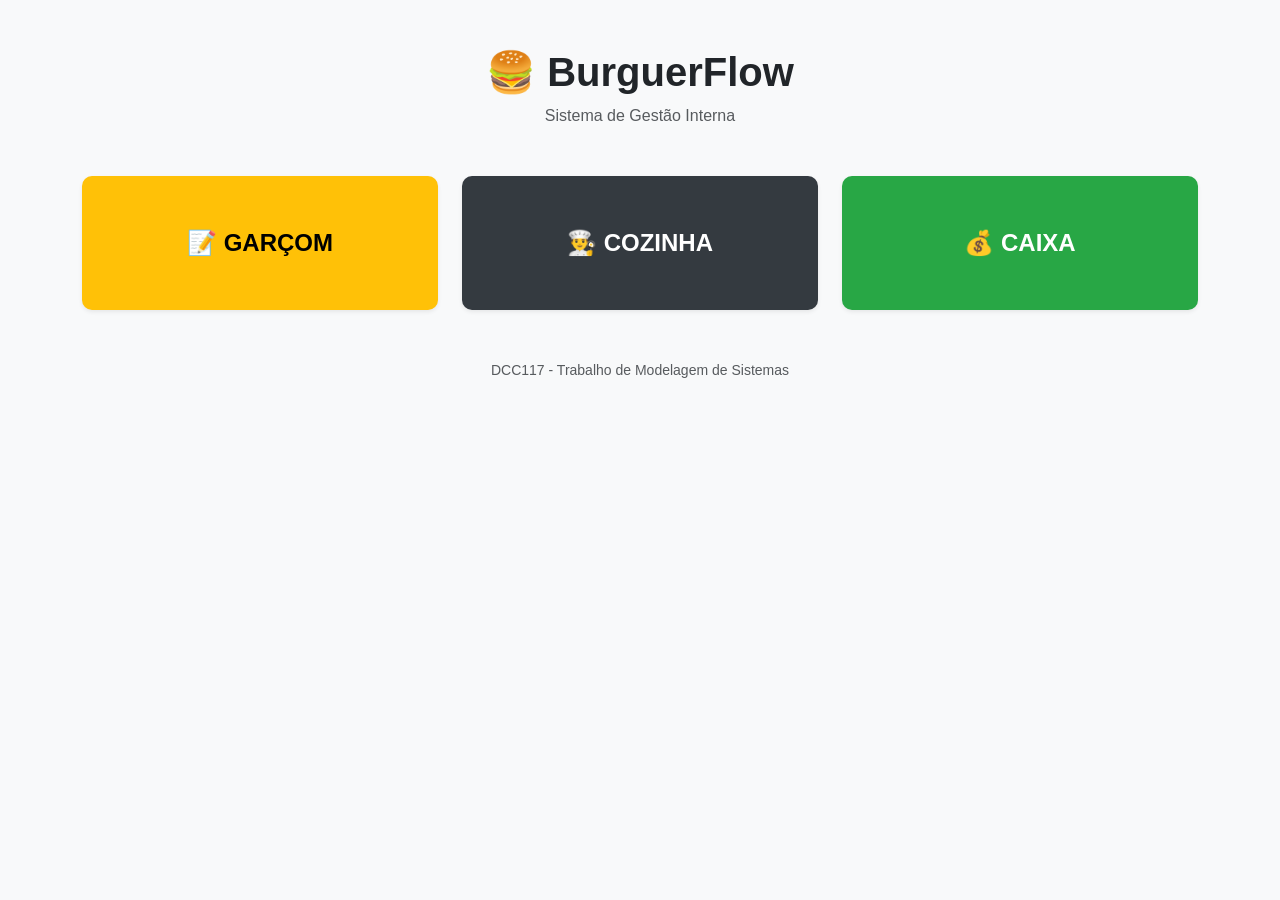
==== index.html @ ac3a64d9 "Padronizando a paleta de cores do sistema" ====
<!DOCTYPE html>
<html lang="pt-br">
<head>
    <meta charset="UTF-8">
    <meta name="viewport" content="width=device-width, initial-scale=1.0">
    <title>BurguerFlow - Início</title>
    <link href="https://cdn.jsdelivr.net/npm/bootstrap@5.3.0/dist/css/bootstrap.min.css" rel="stylesheet">
    <link rel="stylesheet" href="estilo.css">
</head>
<body>

    <div class="container text-center py-5">
        
        <h1 class="mb-2">🍔 BurguerFlow</h1>
        <p class="text-muted mb-5">Sistema de Gestão Interna</p>

        <div class="row justify-content-center g-4">
            
            <div class="col-md-4">
                <a href="garcom.html" class="btn btn-perfil btn-amarelo w-100 py-5 fs-4 shadow-sm">
                    📝 Garçom
                </a>
            </div>
            
            <div class="col-md-4">
                <a href="cozinha.html" class="btn btn-perfil btn-preto w-100 py-5 fs-4 shadow-sm">
                    👨‍🍳 Cozinha
                </a>
            </div>
            
            <div class="col-md-4">
                <a href="caixa.html" class="btn btn-perfil btn-verde w-100 py-5 fs-4 shadow-sm">
                    💰 Caixa
                </a>
            </div>

        </div>
        
        <footer class="mt-5 text-muted">
            <small>DCC117 - Trabalho de Modelagem de Sistemas</small>
        </footer>

    </div>

</body>
</html>
---- estilo.css ----
/* ============================================================
   BURGUERFLOW - TUDO PADRONIZADO
   ============================================================ */

:root {
    --amarelo-burguer: #ffc107;   /* Cor principal (Garçom) */
    --vermelho-ketchup: #d9534f;  /* Cor de alerta/ocupado */
    --verde-alface: #28a745;      /* Cor de sucesso/pagamento */
    --preto-chapa: #343a40;       /* Cor neutra/cozinha */
    --fundo-cinza: #f8f9fa;
}

body {
    background-color: var(--fundo-cinza);
    font-family: 'Segoe UI', Tahoma, sans-serif;
}

/* CARDS: Usados em todas as telas para agrupar informações */
.card-sistema {
    border: none;
    border-radius: 15px;
    box-shadow: 0 4px 15px rgba(0,0,0,0.1);
    transition: 0.3s;
}

/* BOTÕES PERFILADOS: Efeito de 'subir' ao passar o mouse (hover) */
.btn-perfil {
    border-radius: 10px;
    font-weight: bold;
    text-transform: uppercase;
    transition: transform 0.2s;
}

.btn-perfil:hover {
    transform: translateY(-3px); /* Faz o botão 'pular' levemente */
}

/* CLASSES DE CORES CUSTOMIZADAS: Facilitam o uso no HTML */
.btn-amarelo { background-color: var(--amarelo-burguer); color: #000; }
.btn-vermelho { background-color: var(--vermelho-ketchup); color: #fff; }
.btn-verde { background-color: var(--verde-alface); color: #fff; }
.btn-preto { background-color: var(--preto-chapa); color: #fff; }

/* Ajuste fino para os títulos */
h1, h2, h3 {
    font-weight: 800;
    color: #212529;
}
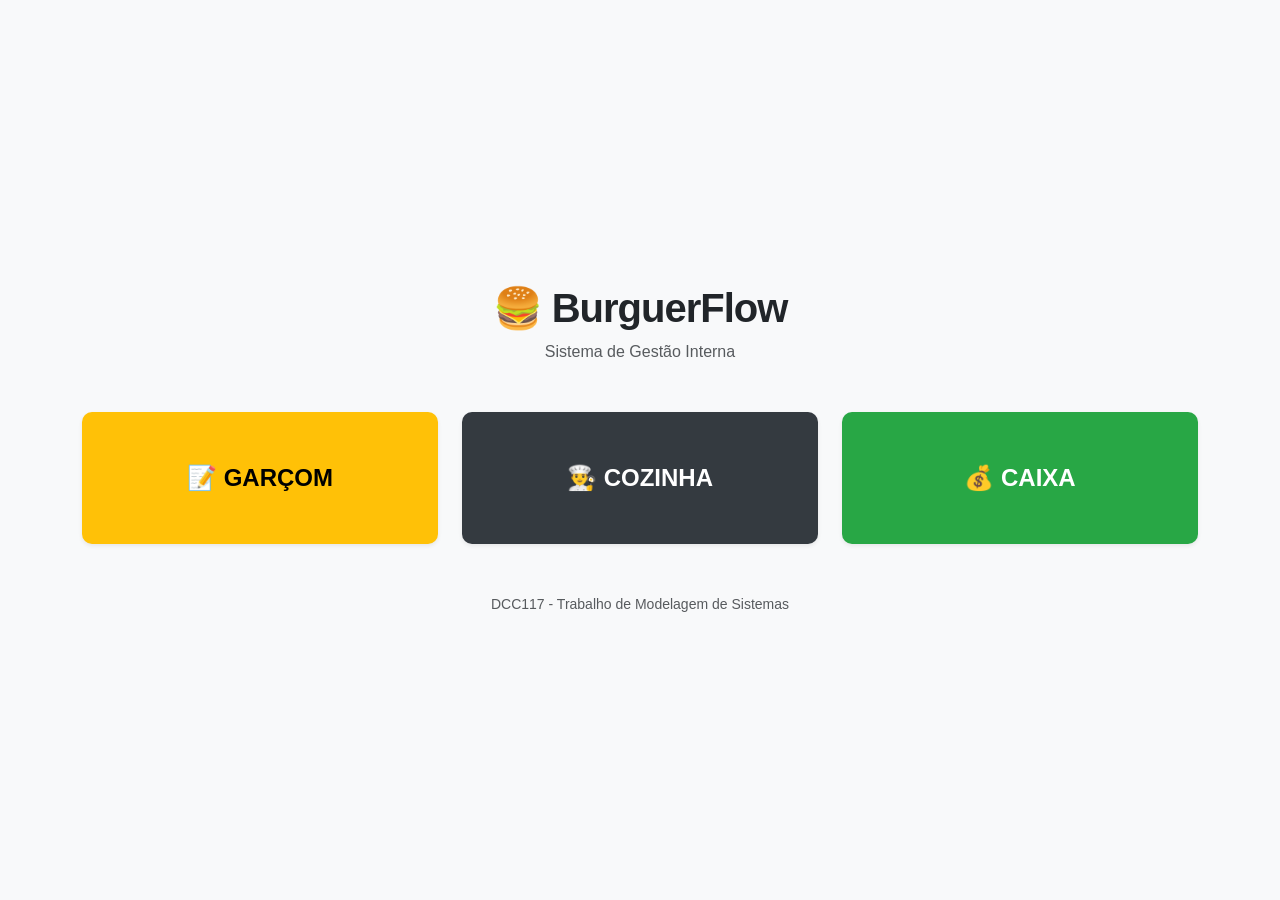
==== commit 3c4be3fc: "Refatoração de algumas partes do código" ====
--- a/index.html
+++ b/index.html
@@ -7,15 +7,13 @@
     <link href="https://cdn.jsdelivr.net/npm/bootstrap@5.3.0/dist/css/bootstrap.min.css" rel="stylesheet">
     <link rel="stylesheet" href="estilo.css">
 </head>
-<body>
+<body class="d-flex align-items-center vh-100">
 
-    <div class="container text-center py-5">
-        
+    <div class="container text-center">
         <h1 class="mb-2">🍔 BurguerFlow</h1>
         <p class="text-muted mb-5">Sistema de Gestão Interna</p>
 
         <div class="row justify-content-center g-4">
-            
             <div class="col-md-4">
                 <a href="garcom.html" class="btn btn-perfil btn-amarelo w-100 py-5 fs-4 shadow-sm">
                     📝 Garçom
@@ -33,13 +31,11 @@
                     💰 Caixa
                 </a>
             </div>
+        </div>
 
-        </div>
-        
         <footer class="mt-5 text-muted">
             <small>DCC117 - Trabalho de Modelagem de Sistemas</small>
         </footer>
-
     </div>
 
 </body>
--- a/estilo.css
+++ b/estilo.css
@@ -1,5 +1,5 @@
 /* ============================================================
-   BURGUERFLOW - TUDO PADRONIZADO
+   BURGUERFLOW - PADRONIZAÇÃO VISUAL
    ============================================================ */
 
 :root {
@@ -8,41 +8,45 @@
     --verde-alface: #28a745;      /* Cor de sucesso/pagamento */
     --preto-chapa: #343a40;       /* Cor neutra/cozinha */
     --fundo-cinza: #f8f9fa;
+    --texto-escuro: #212529;
 }
 
 body {
     background-color: var(--fundo-cinza);
-    font-family: 'Segoe UI', Tahoma, sans-serif;
+    font-family: 'Segoe UI', Tahoma, Geneva, Verdana, sans-serif;
+    color: var(--texto-escuro);
 }
 
-/* CARDS: Usados em todas as telas para agrupar informações */
+/* CARDS: Estilo padrão para as caixas do sistema */
 .card-sistema {
     border: none;
     border-radius: 15px;
     box-shadow: 0 4px 15px rgba(0,0,0,0.1);
-    transition: 0.3s;
 }
 
-/* BOTÕES PERFILADOS: Efeito de 'subir' ao passar o mouse (hover) */
+/* BOTÕES: Efeito de 'pular' (hover) e arredondamento */
 .btn-perfil {
     border-radius: 10px;
     font-weight: bold;
     text-transform: uppercase;
-    transition: transform 0.2s;
+    transition: transform 0.2s, box-shadow 0.2s;
 }
 
 .btn-perfil:hover {
-    transform: translateY(-3px); /* Faz o botão 'pular' levemente */
+    transform: translateY(-3px);
+    box-shadow: 0 6px 12px rgba(0,0,0,0.15);
 }
 
-/* CLASSES DE CORES CUSTOMIZADAS: Facilitam o uso no HTML */
-.btn-amarelo { background-color: var(--amarelo-burguer); color: #000; }
-.btn-vermelho { background-color: var(--vermelho-ketchup); color: #fff; }
-.btn-verde { background-color: var(--verde-alface); color: #fff; }
-.btn-preto { background-color: var(--preto-chapa); color: #fff; }
+/* CLASSES DE CORES CUSTOMIZADAS */
+.btn-amarelo { background-color: var(--amarelo-burguer); color: #000; border: none; }
+.btn-vermelho { background-color: var(--vermelho-ketchup); color: #fff; border: none; }
+.btn-verde { background-color: var(--verde-alface); color: #fff; border: none; }
+.btn-preto { background-color: var(--preto-chapa); color: #fff; border: none; }
 
-/* Ajuste fino para os títulos */
-h1, h2, h3 {
-    font-weight: 800;
-    color: #212529;
-}+/* FEEDBACK VISUAL NEUTRO: Destaque para a mesa selecionada */
+.mesa-selecionada {
+    border: 3px solid var(--texto-escuro) !important;
+    transform: scale(1.05);
+}
+
+h1, h2, h3 { font-weight: 800; letter-spacing: -1px; }
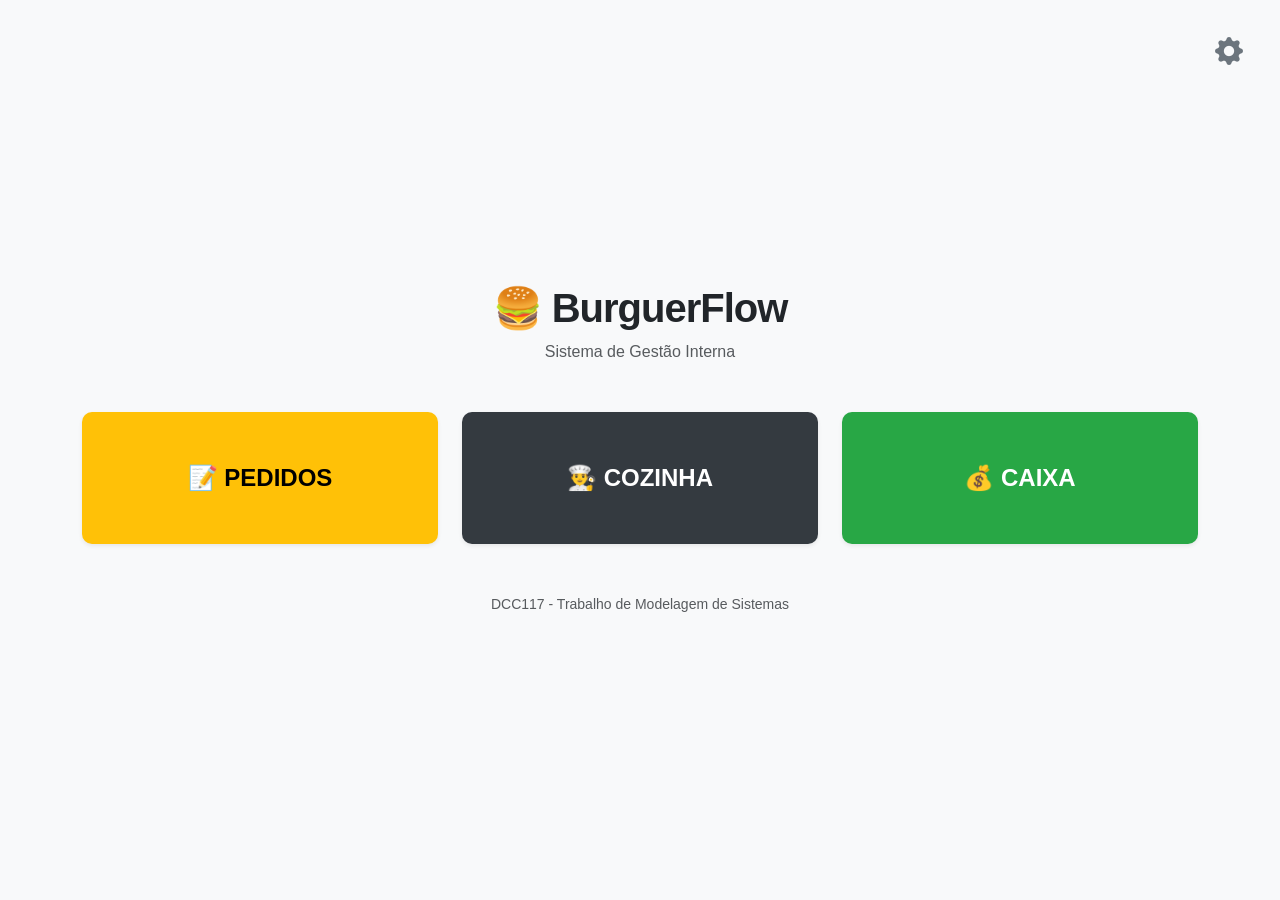
==== commit 083d8dbf: "implementa painel administrativo, controle de acesso e refatora fluxo de pedidos" ====
--- a/index.html
+++ b/index.html
@@ -5,18 +5,26 @@
     <meta name="viewport" content="width=device-width, initial-scale=1.0">
     <title>BurguerFlow - Início</title>
     <link href="https://cdn.jsdelivr.net/npm/bootstrap@5.3.0/dist/css/bootstrap.min.css" rel="stylesheet">
+    <link rel="stylesheet" href="https://cdn.jsdelivr.net/npm/bootstrap-icons@1.11.1/font/bootstrap-icons.css">
     <link rel="stylesheet" href="estilo.css">
 </head>
 <body class="d-flex align-items-center vh-100">
+
+    <div class="position-absolute top-0 end-0 p-4">
+        <button onclick="acessoAdmin()" class="btn btn-admin fs-3" title="Configurações do Sistema">
+            <i class="bi bi-gear-fill"></i>
+        </button>
+    </div>
 
     <div class="container text-center">
         <h1 class="mb-2">🍔 BurguerFlow</h1>
         <p class="text-muted mb-5">Sistema de Gestão Interna</p>
 
         <div class="row justify-content-center g-4">
+            
             <div class="col-md-4">
                 <a href="garcom.html" class="btn btn-perfil btn-amarelo w-100 py-5 fs-4 shadow-sm">
-                    📝 Garçom
+                    📝 Pedidos
                 </a>
             </div>
             
@@ -31,12 +39,26 @@
                     💰 Caixa
                 </a>
             </div>
+
         </div>
-
+        
         <footer class="mt-5 text-muted">
             <small>DCC117 - Trabalho de Modelagem de Sistemas</small>
         </footer>
     </div>
 
+    <script>
+        function acessoAdmin() {
+            // Prompt simples para simular segurança no protótipo
+            const senha = prompt("Acesso Restrito. Digite a senha do Administrador:");
+            
+            if (senha === "1234") {
+                window.location.href = "admin.html";
+            } else if (senha !== null) {
+                alert("Senha incorreta! Acesso negado.");
+            }
+        }
+    </script>
+
 </body>
 </html>
--- a/estilo.css
+++ b/estilo.css
@@ -3,10 +3,10 @@
    ============================================================ */
 
 :root {
-    --amarelo-burguer: #ffc107;   /* Cor principal (Garçom) */
-    --vermelho-ketchup: #d9534f;  /* Cor de alerta/ocupado */
-    --verde-alface: #28a745;      /* Cor de sucesso/pagamento */
-    --preto-chapa: #343a40;       /* Cor neutra/cozinha */
+    --amarelo-burguer: #ffc107;
+    --vermelho-ketchup: #d9534f;
+    --verde-alface: #28a745;
+    --preto-chapa: #343a40;
     --fundo-cinza: #f8f9fa;
     --texto-escuro: #212529;
 }
@@ -17,14 +17,13 @@
     color: var(--texto-escuro);
 }
 
-/* CARDS: Estilo padrão para as caixas do sistema */
 .card-sistema {
     border: none;
     border-radius: 15px;
     box-shadow: 0 4px 15px rgba(0,0,0,0.1);
+    background-color: #fff;
 }
 
-/* BOTÕES: Efeito de 'pular' (hover) e arredondamento */
 .btn-perfil {
     border-radius: 10px;
     font-weight: bold;
@@ -37,16 +36,23 @@
     box-shadow: 0 6px 12px rgba(0,0,0,0.15);
 }
 
-/* CLASSES DE CORES CUSTOMIZADAS */
 .btn-amarelo { background-color: var(--amarelo-burguer); color: #000; border: none; }
 .btn-vermelho { background-color: var(--vermelho-ketchup); color: #fff; border: none; }
 .btn-verde { background-color: var(--verde-alface); color: #fff; border: none; }
 .btn-preto { background-color: var(--preto-chapa); color: #fff; border: none; }
 
-/* FEEDBACK VISUAL NEUTRO: Destaque para a mesa selecionada */
 .mesa-selecionada {
     border: 3px solid var(--texto-escuro) !important;
     transform: scale(1.05);
 }
 
-h1, h2, h3 { font-weight: 800; letter-spacing: -1px; }+h1, h2, h3 { font-weight: 800; letter-spacing: -1px; }
+
+/* Ajuste para o botão de engrenagem */
+.btn-admin {
+    color: #6c757d;
+    transition: color 0.3s;
+}
+.btn-admin:hover {
+    color: var(--preto-chapa);
+}
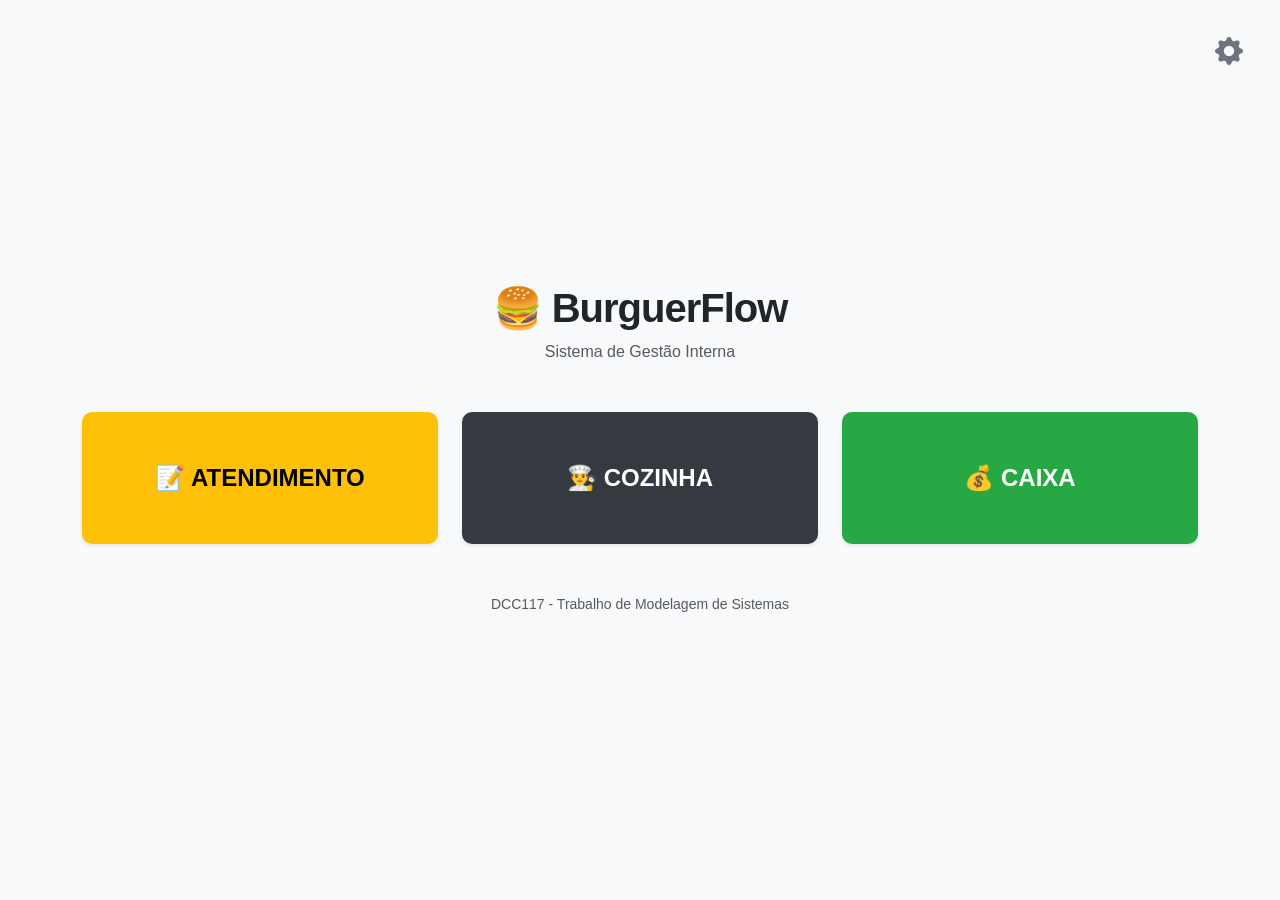
==== commit 7407c6ed: "renomear menu para atendimento e ajustar fluxo para unidade individual" ====
--- a/index.html
+++ b/index.html
@@ -11,9 +11,9 @@
 <body class="d-flex align-items-center vh-100">
 
     <div class="position-absolute top-0 end-0 p-4">
-        <button onclick="acessoAdmin()" class="btn btn-admin fs-3" title="Configurações do Sistema">
+        <a href="admin.html" class="btn btn-admin fs-3" title="Configurações do Sistema">
             <i class="bi bi-gear-fill"></i>
-        </button>
+        </a>
     </div>
 
     <div class="container text-center">
@@ -24,7 +24,7 @@
             
             <div class="col-md-4">
                 <a href="garcom.html" class="btn btn-perfil btn-amarelo w-100 py-5 fs-4 shadow-sm">
-                    📝 Pedidos
+                    📝 Atendimento
                 </a>
             </div>
             
@@ -47,18 +47,5 @@
         </footer>
     </div>
 
-    <script>
-        function acessoAdmin() {
-            // Prompt simples para simular segurança no protótipo
-            const senha = prompt("Acesso Restrito. Digite a senha do Administrador:");
-            
-            if (senha === "1234") {
-                window.location.href = "admin.html";
-            } else if (senha !== null) {
-                alert("Senha incorreta! Acesso negado.");
-            }
-        }
-    </script>
-
 </body>
 </html>
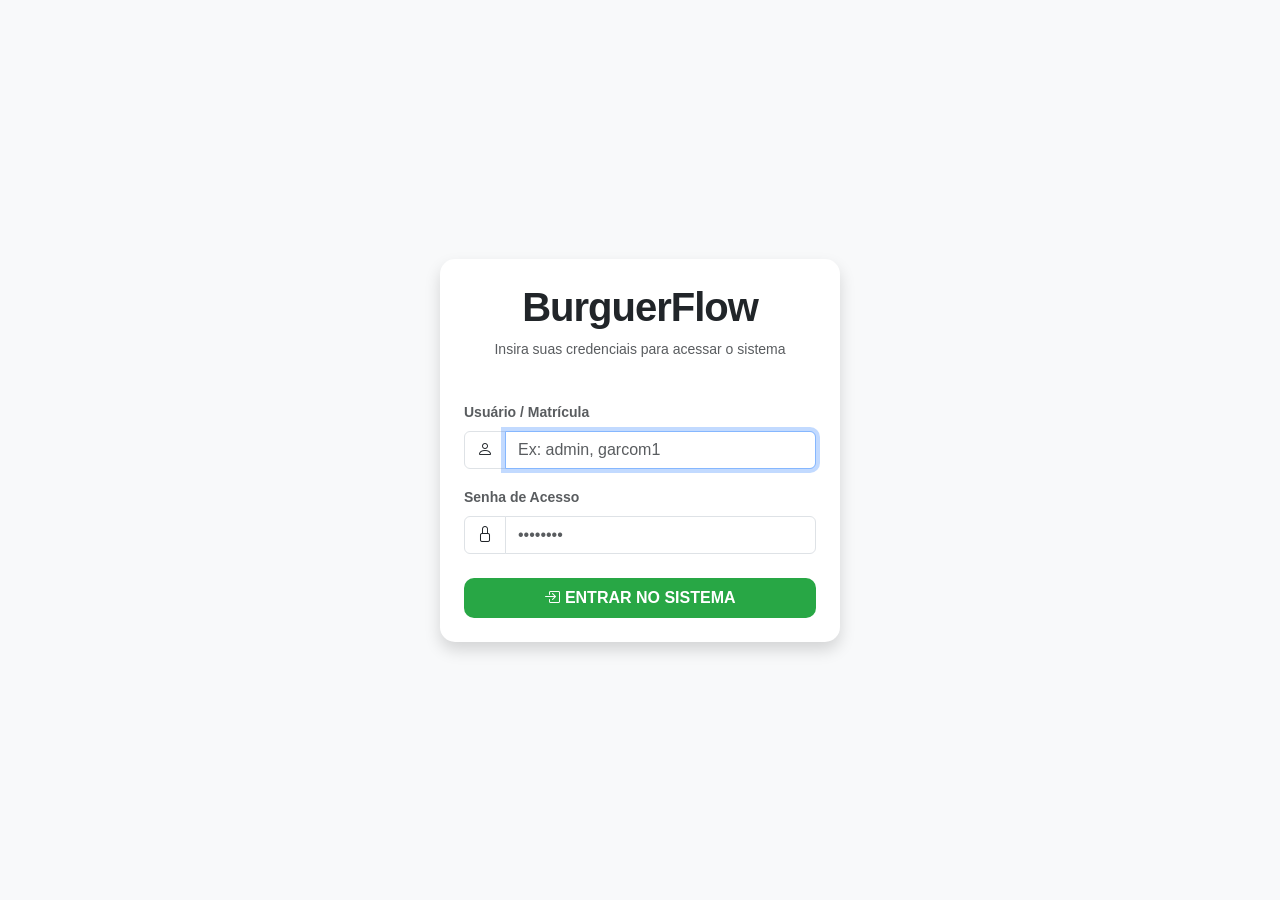
==== commit b39154f0: "Atualizando coisas finais do prototipo" ====
--- a/index.html
+++ b/index.html
@@ -3,49 +3,48 @@
 <head>
     <meta charset="UTF-8">
     <meta name="viewport" content="width=device-width, initial-scale=1.0">
-    <title>BurguerFlow - Início</title>
+    <title>BurguerFlow - Login</title>
     <link href="https://cdn.jsdelivr.net/npm/bootstrap@5.3.0/dist/css/bootstrap.min.css" rel="stylesheet">
     <link rel="stylesheet" href="https://cdn.jsdelivr.net/npm/bootstrap-icons@1.11.1/font/bootstrap-icons.css">
     <link rel="stylesheet" href="estilo.css">
 </head>
-<body class="d-flex align-items-center vh-100">
+<body class="bg-light d-flex align-items-center justify-content-center" style="height: 100vh;">
 
-    <div class="position-absolute top-0 end-0 p-4">
-        <a href="admin.html" class="btn btn-admin fs-3" title="Configurações do Sistema">
-            <i class="bi bi-gear-fill"></i>
-        </a>
+    <div class="card card-sistema shadow p-4" style="max-width: 400px; width: 100%;">
+        <div class="text-center mb-4">
+            <h1 class="fw-bold text-dark"><i class="bi bi-burger text-warning"></i> BurguerFlow</h1>
+            <p class="text-muted small">Insira suas credenciais para acessar o sistema</p>
+        </div>
+
+        <form id="formLogin">
+            <div class="mb-3">
+                <label class="form-label small fw-bold text-muted">Usuário / Matrícula</label>
+                <div class="input-group">
+                    <span class="input-group-text bg-white"><i class="bi bi-person"></i></span>
+                    <input type="text" class="form-control" id="usuario" placeholder="Ex: admin, garcom1" autofocus required>
+                </div>
+            </div>
+            
+            <div class="mb-4">
+                <label class="form-label small fw-bold text-muted">Senha de Acesso</label>
+                <div class="input-group">
+                    <span class="input-group-text bg-white"><i class="bi bi-lock"></i></span>
+                    <input type="password" class="form-control" id="senha" placeholder="••••••••" required>
+                </div>
+            </div>
+
+            <button type="submit" class="btn btn-verde w-100 py-2 fw-bold btn-perfil">
+                <i class="bi bi-box-arrow-in-right"></i> Entrar no Sistema
+            </button>
+        </form>
     </div>
 
-    <div class="container text-center">
-        <h1 class="mb-2">🍔 BurguerFlow</h1>
-        <p class="text-muted mb-5">Sistema de Gestão Interna</p>
-
-        <div class="row justify-content-center g-4">
-            
-            <div class="col-md-4">
-                <a href="garcom.html" class="btn btn-perfil btn-amarelo w-100 py-5 fs-4 shadow-sm">
-                    📝 Atendimento
-                </a>
-            </div>
-            
-            <div class="col-md-4">
-                <a href="cozinha.html" class="btn btn-perfil btn-preto w-100 py-5 fs-4 shadow-sm">
-                    👨‍🍳 Cozinha
-                </a>
-            </div>
-            
-            <div class="col-md-4">
-                <a href="caixa.html" class="btn btn-perfil btn-verde w-100 py-5 fs-4 shadow-sm">
-                    💰 Caixa
-                </a>
-            </div>
-
-        </div>
-        
-        <footer class="mt-5 text-muted">
-            <small>DCC117 - Trabalho de Modelagem de Sistemas</small>
-        </footer>
-    </div>
-
+    <script>
+        document.getElementById('formLogin').addEventListener('submit', function(e) {
+            e.preventDefault();
+            // Aceita qualquer coisa digitada e redireciona para o menu
+            window.location.href = "dashboard.html";
+        });
+    </script>
 </body>
 </html>
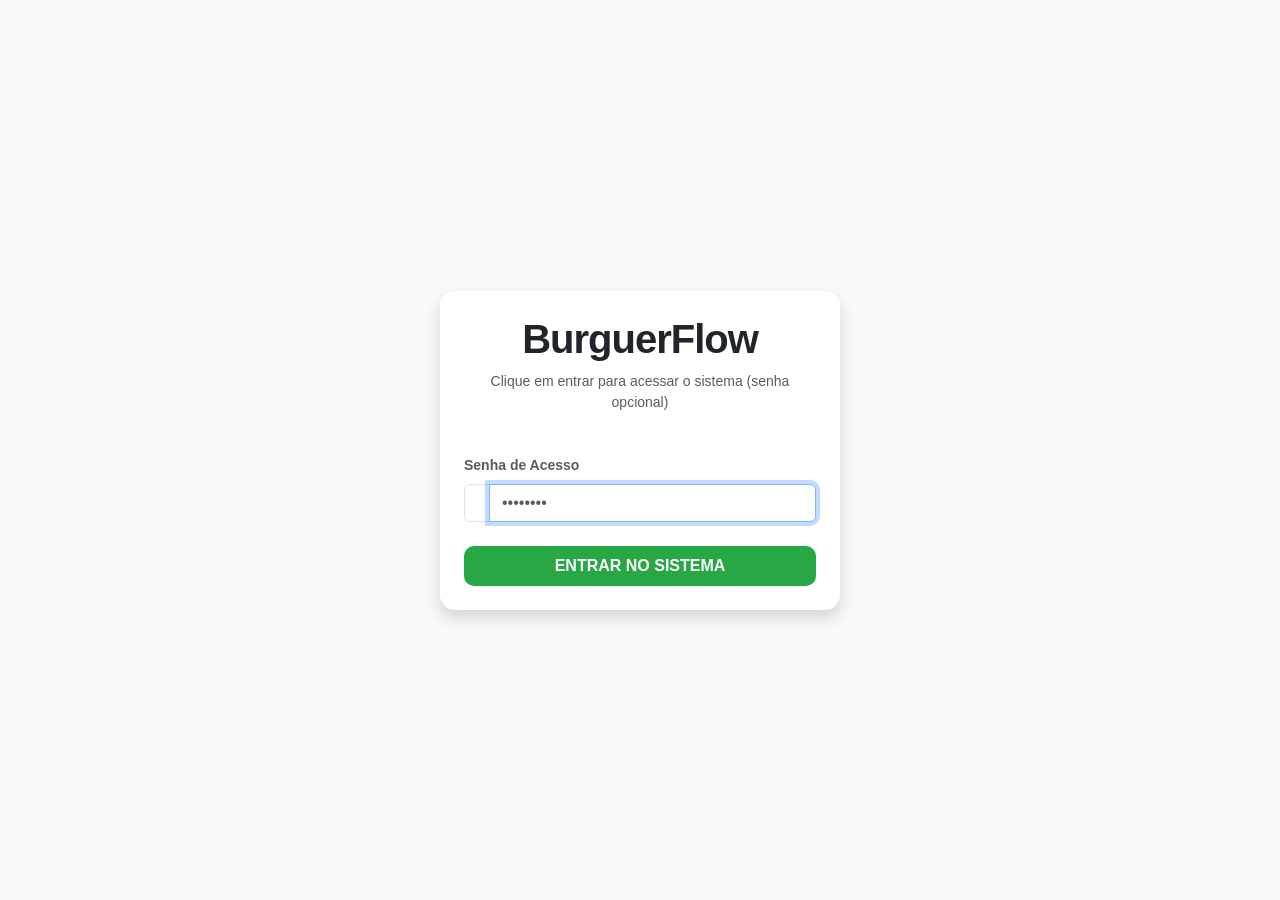
==== commit 8bcb5340: "adiciona liberação do acesso direto" ====
--- a/index.html
+++ b/index.html
@@ -5,7 +5,7 @@
     <meta name="viewport" content="width=device-width, initial-scale=1.0">
     <title>BurguerFlow - Login</title>
     <link href="https://cdn.jsdelivr.net/npm/bootstrap@5.3.0/dist/css/bootstrap.min.css" rel="stylesheet">
-    <link rel="stylesheet" href="https://cdn.jsdelivr.net/npm/bootstrap-icons@1.11.1/font/bootstrap-icons.css">
+    <link class="stylesheet" href="https://cdn.jsdelivr.net/npm/bootstrap-icons@1.11.1/font/bootstrap-icons.css">
     <link rel="stylesheet" href="estilo.css">
 </head>
 <body class="bg-light d-flex align-items-center justify-content-center" style="height: 100vh;">
@@ -13,23 +13,15 @@
     <div class="card card-sistema shadow p-4" style="max-width: 400px; width: 100%;">
         <div class="text-center mb-4">
             <h1 class="fw-bold text-dark"><i class="bi bi-burger text-warning"></i> BurguerFlow</h1>
-            <p class="text-muted small">Insira suas credenciais para acessar o sistema</p>
+            <p class="text-muted small">Clique em entrar para acessar o sistema (senha opcional)</p>
         </div>
 
         <form id="formLogin">
-            <div class="mb-3">
-                <label class="form-label small fw-bold text-muted">Usuário / Matrícula</label>
-                <div class="input-group">
-                    <span class="input-group-text bg-white"><i class="bi bi-person"></i></span>
-                    <input type="text" class="form-control" id="usuario" placeholder="Ex: admin, garcom1" autofocus required>
-                </div>
-            </div>
-            
             <div class="mb-4">
                 <label class="form-label small fw-bold text-muted">Senha de Acesso</label>
                 <div class="input-group">
                     <span class="input-group-text bg-white"><i class="bi bi-lock"></i></span>
-                    <input type="password" class="form-control" id="senha" placeholder="••••••••" required>
+                    <input type="password" class="form-control" id="senha" placeholder="••••••••" autofocus>
                 </div>
             </div>
 
@@ -42,7 +34,7 @@
     <script>
         document.getElementById('formLogin').addEventListener('submit', function(e) {
             e.preventDefault();
-            // Aceita qualquer coisa digitada e redireciona para o menu
+            // Redireciona direto para o dashboard, com ou sem digitação
             window.location.href = "dashboard.html";
         });
     </script>
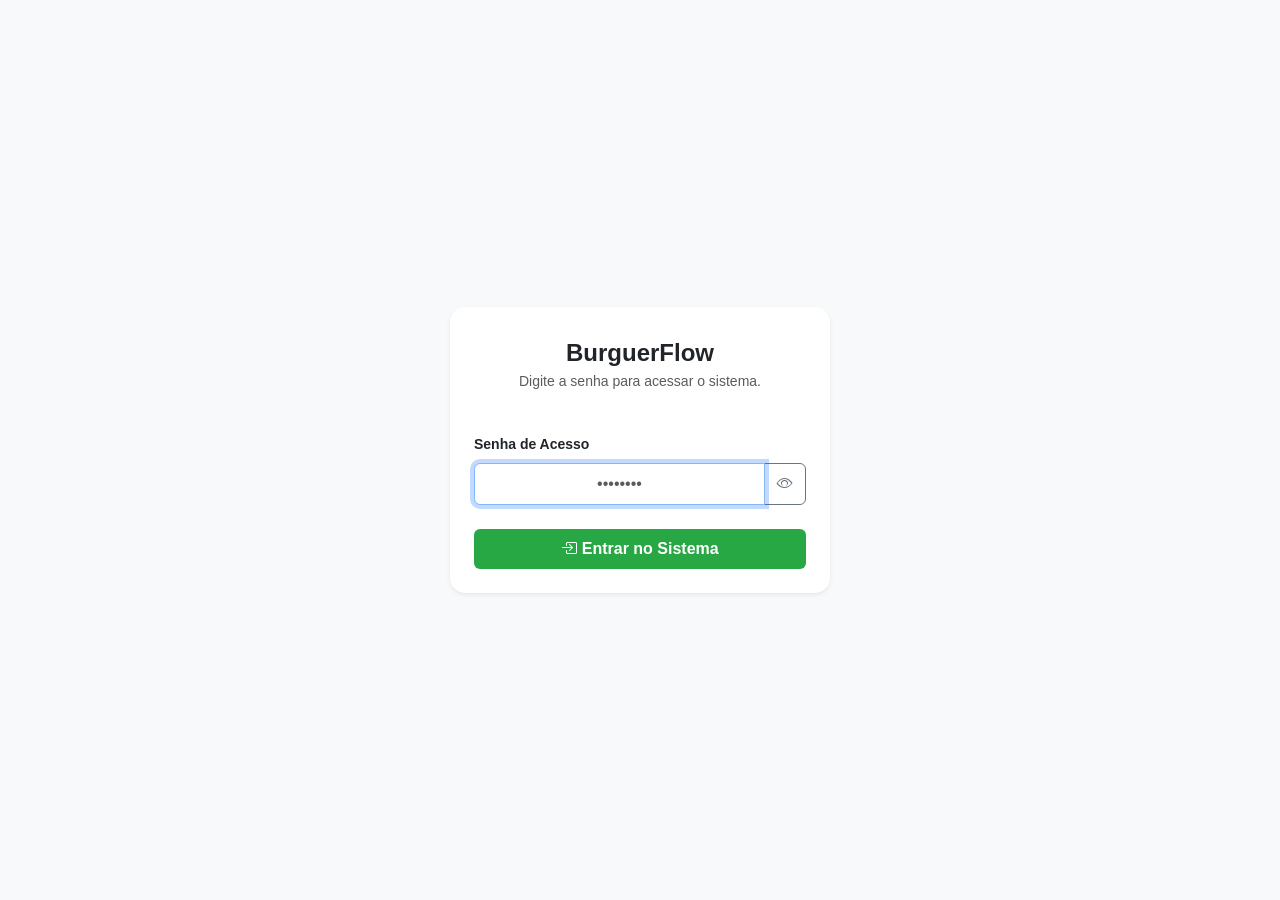
==== commit c8dfd7c0: "Corrige regras de login e de cardapio, modifica interface do administrador" ====
--- a/index.html
+++ b/index.html
@@ -5,37 +5,87 @@
     <meta name="viewport" content="width=device-width, initial-scale=1.0">
     <title>BurguerFlow - Login</title>
     <link href="https://cdn.jsdelivr.net/npm/bootstrap@5.3.0/dist/css/bootstrap.min.css" rel="stylesheet">
-    <link class="stylesheet" href="https://cdn.jsdelivr.net/npm/bootstrap-icons@1.11.1/font/bootstrap-icons.css">
+    <link rel="stylesheet" href="https://cdn.jsdelivr.net/npm/bootstrap-icons@1.11.1/font/bootstrap-icons.css">
     <link rel="stylesheet" href="estilo.css">
+    <style>
+        .wrapper-login {
+            min-height: 100vh;
+            display: flex;
+            align-items: center;
+            justify-content: center;
+            background-color: #f8f9fa;
+        }
+        .card-login {
+            width: 100%;
+            max-width: 380px;
+        }
+    </style>
 </head>
-<body class="bg-light d-flex align-items-center justify-content-center" style="height: 100vh;">
+<body>
 
-    <div class="card card-sistema shadow p-4" style="max-width: 400px; width: 100%;">
-        <div class="text-center mb-4">
-            <h1 class="fw-bold text-dark"><i class="bi bi-burger text-warning"></i> BurguerFlow</h1>
-            <p class="text-muted small">Clique em entrar para acessar o sistema (senha opcional)</p>
-        </div>
+    <div class="wrapper-login">
+        <div class="card card-sistema p-4 shadow-sm card-login text-center">
+            <div class="mb-4">
+                <div class="display-5 text-dark mb-2">
+                    <i class="bi bi-burger text-warning"></i>
+                </div>
+                <h4 class="fw-bold m-0">BurguerFlow</h4>
+                <p class="text-muted small mt-1">Digite a senha para acessar o sistema.</p>
+            </div>
 
-        <form id="formLogin">
-            <div class="mb-4">
-                <label class="form-label small fw-bold text-muted">Senha de Acesso</label>
-                <div class="input-group">
-                    <span class="input-group-text bg-white"><i class="bi bi-lock"></i></span>
-                    <input type="password" class="form-control" id="senha" placeholder="••••••••" autofocus>
+            <div class="mb-4 text-start">
+                <label class="form-label small fw-bold">Senha de Acesso</label>
+                <div class="input-group has-validation">
+                    <input type="password" id="senha" class="form-control text-center py-2" placeholder="••••••••" autofocus>
+                    <button class="btn btn-outline-secondary" type="button" onclick="toggleVerSenha()">
+                        <i class="bi bi-eye" id="iconeToggle"></i>
+                    </button>
+                    <div class="invalid-feedback" id="feedbackSenha">Senha incorreta. Tente novamente.</div>
                 </div>
             </div>
 
-            <button type="submit" class="btn btn-verde w-100 py-2 fw-bold btn-perfil">
-                <i class="bi bi-box-arrow-in-right"></i> Entrar no Sistema
-            </button>
-        </form>
+            <div class="d-grid">
+                <button type="button" class="btn btn-verde py-2 fw-bold" onclick="entrarNoSistema()">
+                    <i class="bi bi-box-arrow-in-right"></i> Entrar no Sistema
+                </button>
+            </div>
+        </div>
     </div>
 
     <script>
-        document.getElementById('formLogin').addEventListener('submit', function(e) {
-            e.preventDefault();
-            // Redireciona direto para o dashboard, com ou sem digitação
-            window.location.href = "dashboard.html";
+        const SENHA_PADRAO = "1234";
+        const inputSenha   = document.getElementById('senha');
+
+        function toggleVerSenha() {
+            const icon = document.getElementById('iconeToggle');
+            if (inputSenha.type === 'password') {
+                inputSenha.type = 'text';
+                icon.classList.replace('bi-eye', 'bi-eye-slash');
+            } else {
+                inputSenha.type = 'password';
+                icon.classList.replace('bi-eye-slash', 'bi-eye');
+            }
+        }
+
+        function entrarNoSistema() {
+            const senhaDigitada = inputSenha.value;
+            const senhaSalva    = localStorage.getItem('burguerflow_senha_sistema') || SENHA_PADRAO;
+
+            if (senhaDigitada === senhaSalva) {
+                window.location.href = "dashboard.html";
+            } else {
+                inputSenha.classList.add('is-invalid');
+                inputSenha.value = "";
+                inputSenha.focus();
+            }
+        }
+
+        inputSenha.addEventListener('input', function() {
+            this.classList.remove('is-invalid');
+        });
+
+        inputSenha.addEventListener('keypress', function(e) {
+            if (e.key === 'Enter') entrarNoSistema();
         });
     </script>
 </body>
